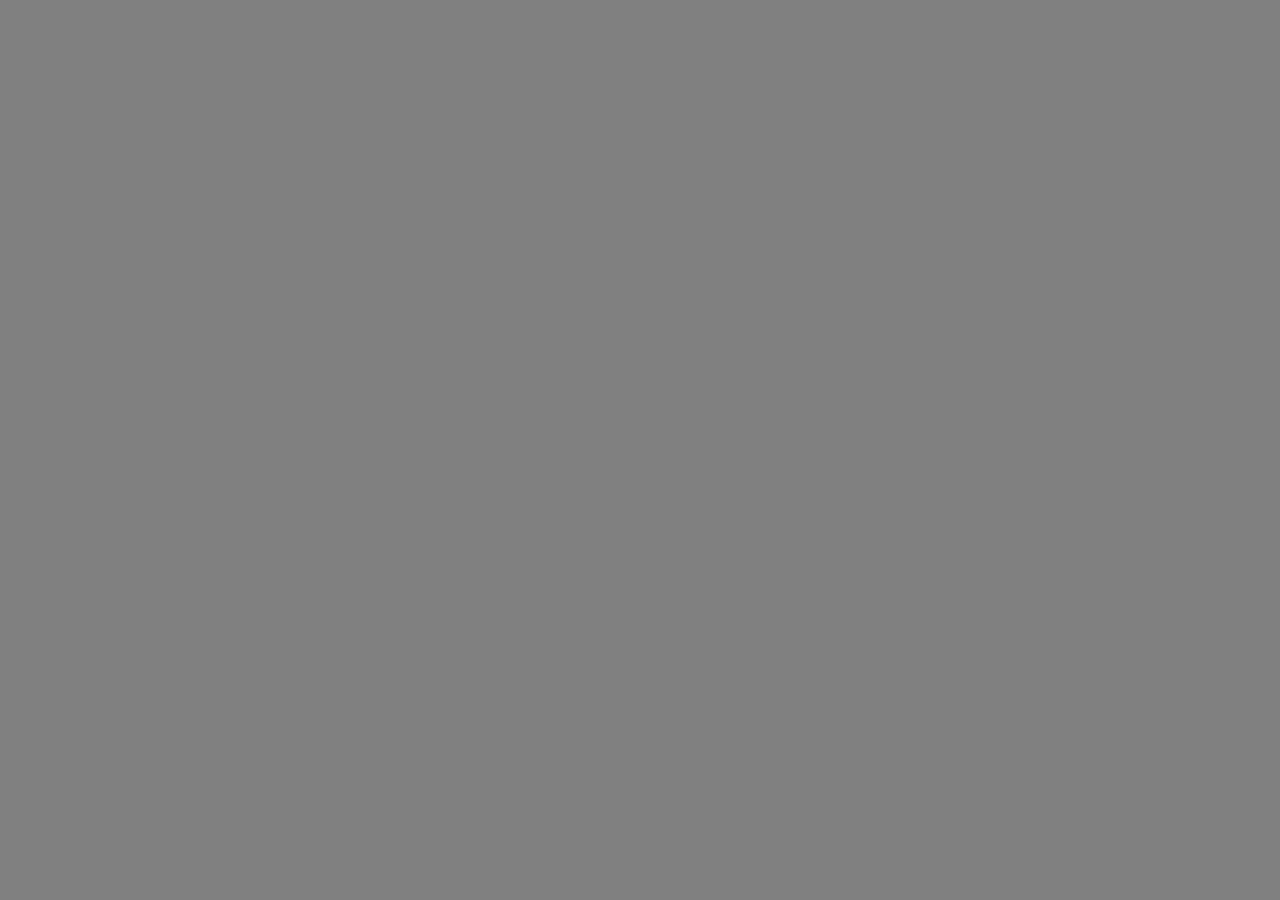
==== foundations/project-02-landing-page/src/index.html @ 4ffe03ed "renamed" ====
<!DOCTYPE html>
<html lang="en">
<head>
	<meta charset="UTF-8">
	<meta name="viewport" content="width=device-width, initial-scale=1.0">
	<link rel="stylesheet" href="./styles.css">
	<title>Landing Page</title>
</head>
<body>
	
</body>
</html>
---- foundations/project-02-landing-page/src/styles.css ----
* {
	background-color: #808080;
}
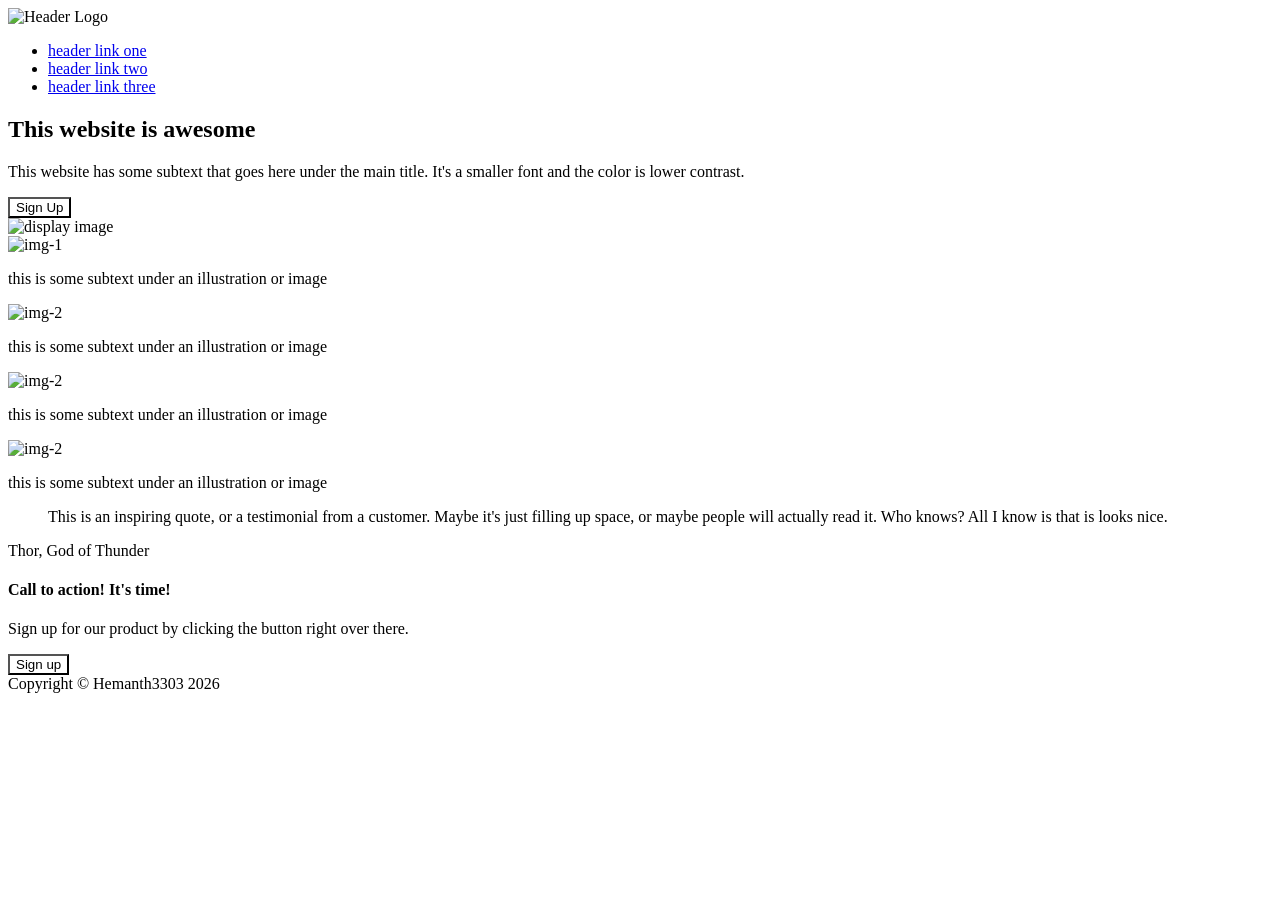
==== commit d4990d3f: "basic html content" ====
--- a/foundations/project-02-landing-page/src/index.html
+++ b/foundations/project-02-landing-page/src/index.html
@@ -1,12 +1,96 @@
 <!DOCTYPE html>
 <html lang="en">
+
 <head>
 	<meta charset="UTF-8">
 	<meta name="viewport" content="width=device-width, initial-scale=1.0">
 	<link rel="stylesheet" href="./styles.css">
 	<title>Landing Page</title>
 </head>
+
 <body>
-	
+	<header>
+		<div>
+			<img src="" alt="Header Logo">
+		</div>
+		<nav>
+			<ul>
+				<li><a href="#">header link one</a></li>
+				<li><a href="#">header link two</a></li>
+				<li><a href="#">header link three</a></li>
+			</ul>
+		</nav>
+		<div>
+			<h2>
+				This website is awesome
+			</h2>
+			<p>
+				This website has some subtext that goes here under the main title. It's a smaller font and the color is
+				lower contrast.
+			</p>
+			<button>Sign Up</button>
+		</div>
+		<div>
+			<img src="" alt="display image">
+		</div>
+	</header>
+
+	<main>
+		<section>
+			<div>
+				<img src="" alt="img-1">
+				<p>
+					this is some subtext under an illustration or image
+				</p>
+			</div>
+			<div>
+				<img src="" alt="img-2">
+				<p>
+					this is some subtext under an illustration or image
+				</p>
+			</div>
+			<div>
+				<img src="" alt="img-2">
+				<p>
+					this is some subtext under an illustration or image
+				</p>
+			</div>
+			<div>
+				<img src="" alt="img-2">
+				<p>
+					this is some subtext under an illustration or image
+				</p>
+			</div>
+		</section>
+
+		<section>
+			<blockquote>
+				<p>
+					This is an inspiring quote, or a testimonial from a customer. Maybe it's just filling up space, or
+					maybe people will actually read it. Who knows? All I know is that is looks nice.
+				</p>
+			</blockquote>
+			<p>
+				Thor, God of Thunder
+			</p>
+		</section>
+
+		<section>
+			<div>
+				<h4>
+					Call to action! It's time!
+				</h4>
+				<p>
+					Sign up for our product by clicking the button right over there.
+				</p>
+				<button>Sign up</button>
+			</div>
+		</section>
+	</main>
+
+	<footer>
+		Copyright &copy; Hemanth3303 2026
+	</footer>
 </body>
+
 </html>
--- a/foundations/project-02-landing-page/src/styles.css
+++ b/foundations/project-02-landing-page/src/styles.css
@@ -1,3 +1,3 @@
 * {
-	background-color: #808080;
+	background-color: white;
 }
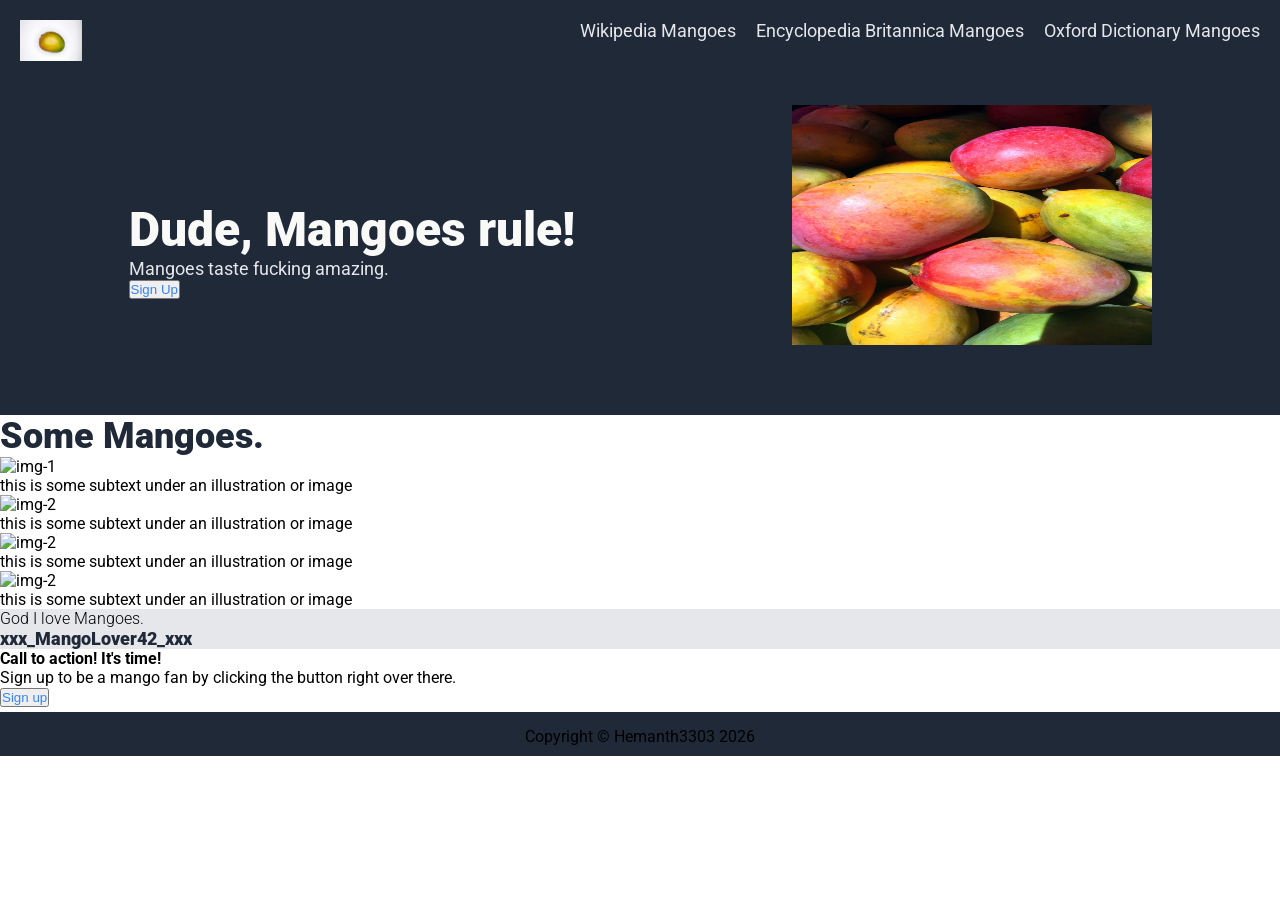
==== commit 47f4543d: "some css. this is already confusing." ====
--- a/foundations/project-02-landing-page/src/index.html
+++ b/foundations/project-02-landing-page/src/index.html
@@ -4,39 +4,51 @@
 <head>
 	<meta charset="UTF-8">
 	<meta name="viewport" content="width=device-width, initial-scale=1.0">
+	<link rel="preconnect" href="https://fonts.googleapis.com">
+	<link rel="preconnect" href="https://fonts.gstatic.com" crossorigin>
+	<link href="https://fonts.googleapis.com/css2?family=Roboto:ital,wght@0,100..900;1,100..900&display=swap"
+		rel="stylesheet">
 	<link rel="stylesheet" href="./styles.css">
-	<title>Landing Page</title>
+	<title>Mangoes</title>
 </head>
 
 <body>
-	<header>
-		<div>
-			<img src="" alt="Header Logo">
+	<header class="navbar">
+		<div class="logo">
+			<img src="../assets/mango-logo.jpg" alt="Header Logo">
 		</div>
 		<nav>
-			<ul>
-				<li><a href="#">header link one</a></li>
-				<li><a href="#">header link two</a></li>
-				<li><a href="#">header link three</a></li>
+			<ul class="nav-links">
+				<li><a href="https://en.wikipedia.org/wiki/Mango" target="_blank" class="nav-item">Wikipedia Mangoes</a>
+				</li>
+				<li><a href="https://www.britannica.com/plant/mango-plant-and-fruit" target="_blank"
+						class="nav-item">Encyclopedia Britannica Mangoes</a></li>
+				<li><a href="https://www.oxfordlearnersdictionaries.com/definition/english/mango?q=mango"
+						target="_blank" class="nav-item">Oxford Dictionary Mangoes</a></li>
 			</ul>
 		</nav>
+	</header>
+
+	<div class="hero">
 		<div>
-			<h2>
-				This website is awesome
+			<h2 class="hero-main">
+				Dude, Mangoes rule!
 			</h2>
-			<p>
-				This website has some subtext that goes here under the main title. It's a smaller font and the color is
-				lower contrast.
+			<p class="hero-sub">
+				Mangoes taste fucking amazing.
 			</p>
-			<button>Sign Up</button>
+			<button type="button" class="btn">Sign Up</button>
 		</div>
-		<div>
-			<img src="" alt="display image">
+		<div class="hero-img">
+			<img src="../assets/mangoes-hero.jpg" alt="mangoes hero img">
 		</div>
-	</header>
+	</div>
 
 	<main>
 		<section>
+			<h2 class="info-header">
+				Some Mangoes.
+			</h2>
 			<div>
 				<img src="" alt="img-1">
 				<p>
@@ -63,15 +75,14 @@
 			</div>
 		</section>
 
-		<section>
-			<blockquote>
+		<section class="quote-section">
+			<blockquote class="quote-text">
 				<p>
-					This is an inspiring quote, or a testimonial from a customer. Maybe it's just filling up space, or
-					maybe people will actually read it. Who knows? All I know is that is looks nice.
+					God I love Mangoes.
 				</p>
 			</blockquote>
-			<p>
-				Thor, God of Thunder
+			<p class="quote-source">
+				xxx_MangoLover42_xxx
 			</p>
 		</section>
 
@@ -81,15 +92,17 @@
 					Call to action! It's time!
 				</h4>
 				<p>
-					Sign up for our product by clicking the button right over there.
+					Sign up to be a mango fan by clicking the button right over there.
 				</p>
-				<button>Sign up</button>
+				<button type="button" class="btn">Sign up</button>
 			</div>
 		</section>
 	</main>
 
 	<footer>
-		Copyright &copy; Hemanth3303 2026
+		<p>
+			Copyright &copy; Hemanth3303 2026
+		</p>
 	</footer>
 </body>
 
--- a/foundations/project-02-landing-page/src/styles.css
+++ b/foundations/project-02-landing-page/src/styles.css
@@ -1,3 +1,96 @@
 * {
-	background-color: white;
+	padding: 0;
+	margin: 0;
+	box-sizing: border-box;
+}
+
+body {
+  font-family: 'Roboto', sans-serif;
+}
+
+header, footer, .hero {
+	background-color: #1f2937;
+}
+
+footer p {
+	padding-top: 15px;
+	padding-bottom: 10px;
+	margin-top: 5px;
+	text-align: center;
+}
+
+.logo img {
+	width: 62px;
+	height: auto;
+}
+
+.hero-main {
+	font-size: 48px;
+	color: #f9faf8;
+	font-weight: 900;
+}
+
+.hero-sub, .nav-item {
+	font-size: 18px;
+	color: #e5e7eb;
+}
+
+.btn {
+	color: #3882f6;
+}
+
+.navbar {
+	display: flex;
+	flex-direction: row;
+	flex-wrap: wrap; /* drop to next line */
+	justify-content: space-between;
+	align-items: start;
+	padding: 20px;
+}
+
+.nav-links {
+	display: flex;
+	list-style: none;
+	margin: 0;
+	padding: 0;
+	gap: 20px;
+}
+
+.nav-item {
+	text-decoration: none;
+}
+
+.hero {
+	display: flex;
+	flex-direction: row;
+	justify-content: space-around;
+	align-items: center;
+	padding: 20px;
+}
+
+.hero-img img {
+	width: 360px;
+	height: 240px;
+	display: block;
+	margin-bottom: 50px;
+}
+
+.info-header {
+	font-size: 36px;
+	color: #1f2937;
+	font-weight: 900;
+}
+
+.quote-section {
+	background-color: #e5e7eb;
+}
+
+.quote-text {
+	font-weight: 300;
+}
+
+.quote-source {
+	font-size: 18px;
+	color: #1f2937;
+	font-weight: 900;
 }
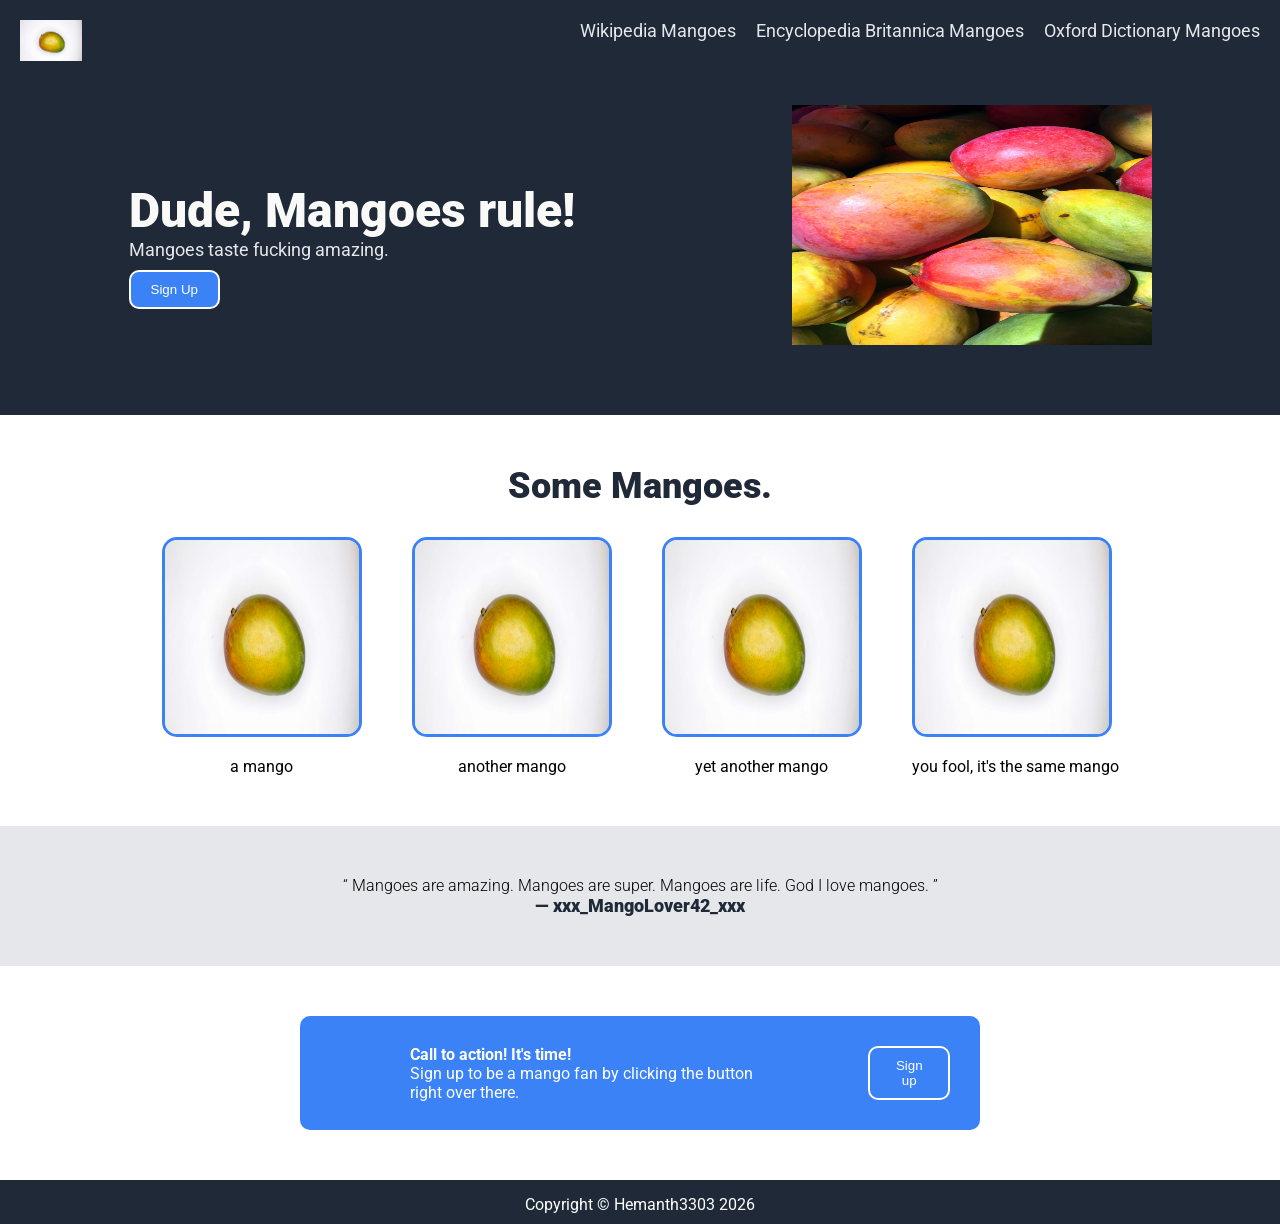
==== commit e7fe8757: "held together by ducttape and glue" ====
--- a/foundations/project-02-landing-page/src/index.html
+++ b/foundations/project-02-landing-page/src/index.html
@@ -45,57 +45,63 @@
 	</div>
 
 	<main>
-		<section>
+		<section class="info-section">
 			<h2 class="info-header">
 				Some Mangoes.
 			</h2>
-			<div>
-				<img src="" alt="img-1">
-				<p>
-					this is some subtext under an illustration or image
-				</p>
+			<div class="info-container">
+				<div class="info-img">
+					<img src="../assets/mango-logo.jpg" alt="img-1">
+					<p>
+						a mango
+					</p>
+				</div>
+				<div class="info-img">
+					<img src="../assets/mango-logo.jpg" alt="img-2">
+					<p>
+						another mango
+					</p>
+				</div>
+				<div class="info-img">
+					<img src="../assets/mango-logo.jpg" alt="img-2">
+					<p>
+						yet another mango
+					</p>
+				</div>
+				<div class="info-img">
+					<img src="../assets/mango-logo.jpg" alt="img-2">
+					<p>
+						you fool, it's the same mango
+					</p>
+				</div>
 			</div>
-			<div>
-				<img src="" alt="img-2">
-				<p>
-					this is some subtext under an illustration or image
-				</p>
-			</div>
-			<div>
-				<img src="" alt="img-2">
-				<p>
-					this is some subtext under an illustration or image
-				</p>
-			</div>
-			<div>
-				<img src="" alt="img-2">
-				<p>
-					this is some subtext under an illustration or image
+		</section>
+
+		<section class="quote-section">
+			<div class="quote-container">
+				<blockquote class="quote-text">
+					<p>
+						&OpenCurlyDoubleQuote;
+						Mangoes are amazing. Mangoes are super. Mangoes are life. God I love mangoes.
+						&CloseCurlyDoubleQuote;
+					</p>
+				</blockquote>
+				<p class="quote-source">
+					&mdash; xxx_MangoLover42_xxx
 				</p>
 			</div>
 		</section>
 
-		<section class="quote-section">
-			<blockquote class="quote-text">
-				<p>
-					God I love Mangoes.
-				</p>
-			</blockquote>
-			<p class="quote-source">
-				xxx_MangoLover42_xxx
-			</p>
-		</section>
-
-		<section>
-			<div>
+		<section class="action-section">
+			<div class="action-text">
 				<h4>
 					Call to action! It's time!
 				</h4>
 				<p>
 					Sign up to be a mango fan by clicking the button right over there.
 				</p>
-				<button type="button" class="btn">Sign up</button>
 			</div>
+			<button type="button" class="btn">Sign up</button>
 		</section>
 	</main>
 
--- a/foundations/project-02-landing-page/src/styles.css
+++ b/foundations/project-02-landing-page/src/styles.css
@@ -5,10 +5,12 @@
 }
 
 body {
-  font-family: 'Roboto', sans-serif;
+	font-family: 'Roboto', sans-serif;
 }
 
-header, footer, .hero {
+header,
+footer,
+.hero {
 	background-color: #1f2937;
 }
 
@@ -17,6 +19,7 @@
 	padding-bottom: 10px;
 	margin-top: 5px;
 	text-align: center;
+	color: white;
 }
 
 .logo img {
@@ -30,7 +33,8 @@
 	font-weight: 900;
 }
 
-.hero-sub, .nav-item {
+.hero-sub,
+.nav-item {
 	font-size: 18px;
 	color: #e5e7eb;
 }
@@ -42,7 +46,8 @@
 .navbar {
 	display: flex;
 	flex-direction: row;
-	flex-wrap: wrap; /* drop to next line */
+	flex-wrap: wrap;
+	/* drop to next line */
 	justify-content: space-between;
 	align-items: start;
 	padding: 20px;
@@ -75,22 +80,88 @@
 	margin-bottom: 50px;
 }
 
+.info-section {
+	margin: 50px 5px 50px 5px;
+}
+
 .info-header {
 	font-size: 36px;
 	color: #1f2937;
 	font-weight: 900;
+	text-align: center;
+	margin-bottom: 30px;
+}
+
+.info-container {
+	display: flex;
+	flex-direction: row;
+	justify-content: center;
+	align-items: center;
+	gap: 50px;
+}
+
+.info-img {
+	display: flex;
+	flex-direction: column;
+	text-align: center;
+	gap: 20px
+}
+
+.info-img img {
+	border-style: solid;
+	border-radius: 15px;
+	border-color: #3b82f6;
+	width: 200px;
+	height: 200px;
 }
 
 .quote-section {
 	background-color: #e5e7eb;
+	margin: 50px 0px;
+	padding: 50px;
+}
+
+.quote-container {
+	display: flex;
+	flex-direction: column;
 }
 
 .quote-text {
 	font-weight: 300;
+	text-align: center;
 }
 
 .quote-source {
 	font-size: 18px;
 	color: #1f2937;
 	font-weight: 900;
+	text-align: center;
+}
+
+.action-section {
+	margin: 50px 300px;
+	padding: 20px 30px;
+	display: flex;
+	flex-direction: row;
+	background-color: #3b82f6;
+	border-radius: 10px;
+	align-items: center;
+	justify-content: space-between;
+}
+
+.action-text {
+	margin: 0px 80px;
+	color: white;
+}
+
+.btn {
+	color: white;
+	background-color: #3b82f6;
+	padding: 10px 20px;
+	margin: 10px 0px;
+	border-radius: 10px;
+	border-style: solid;
+	border-color: white;
+	cursor: pointer;
+	display: inline-block;
 }
